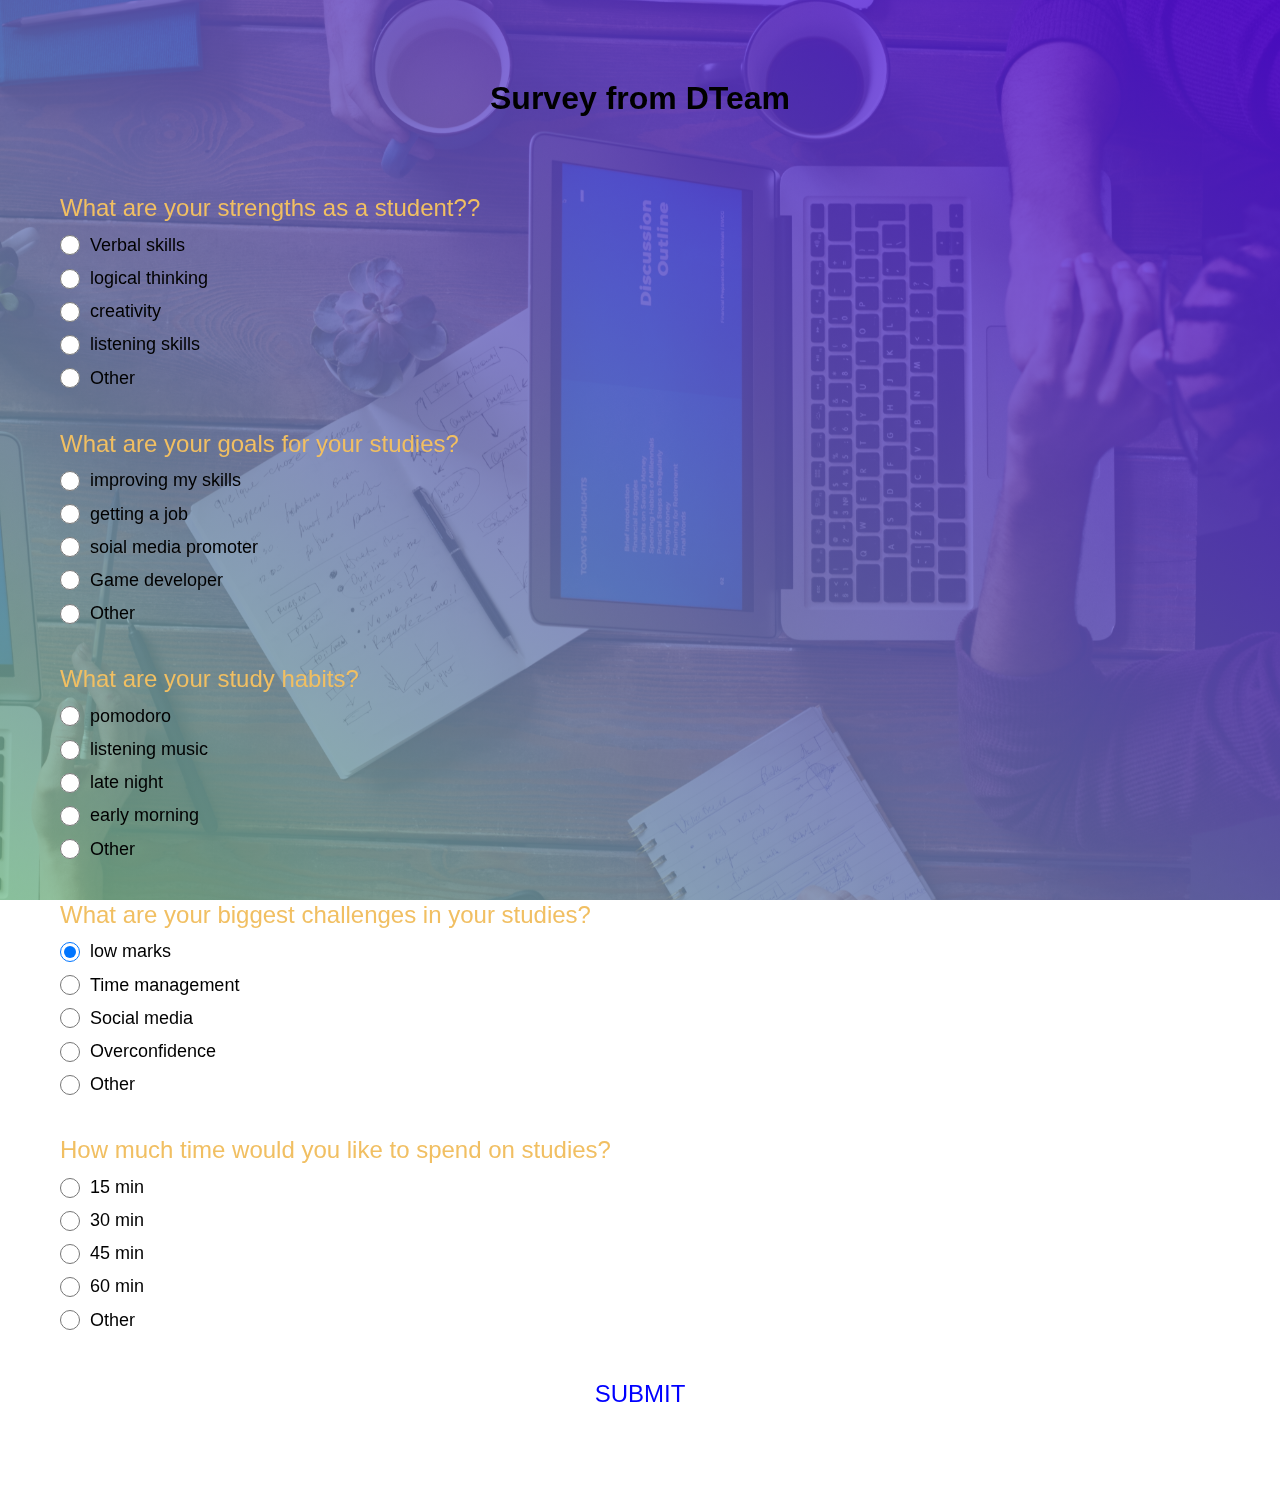
==== index.html @ e543fb81 "added survey pages" ====
<!DOCTYPE html>
<html lang="en">

<head>
    <meta charset="UTF-8">
    <meta name="viewport" content="width=device-width, initial-scale=1.0">

    <link rel="stylesheet" href="form.css">
    <title>Survey Form</title>
</head>

<body>
    <div class="container ">
        <header class="header">
            <h1 id="title">
                Survey from DTeam
            </h1>
        </header>
        <form action="" id="survey-form">




            <!-- radio button section -->
            <div class="form-group">
                <p id="quest">What are your strengths as a student??</p>
                <label for="">
                    <input type="radio" name="source" value="freinds"
                    class="inputRadio"
                    checked> Verbal skills
                </label>
                <label for="">
                    <input type="radio" name="source" value="tv-ads"
                    class="inputRadio"
                    >logical thinking 
                </label>
                <label for="">
                    <input type="radio" name="source" value="social-media"
                    class="inputRadio"
                    > creativity 
                </label>
                <label for="">
                    <input type="radio" name="source" value="newspaper"
                    class="inputRadio"
                    > listening skills
                </label>
                <label for="">
                    <input type="radio" name="source" value="other"
                    class="inputRadio"
                    > Other
                </label>
            </div>
            <!-- end of radio button -->
            <!-- radio button section -->
            <div class="form-group">
                <p id="quest">What are your goals for your studies?</p>
                <label for="">
                    <input type="radio" name="source" value="freinds"
                    class="inputRadio"
                    checked> improving my skills
                </label>
                <label for="">
                    <input type="radio" name="source" value="tv-ads"
                    class="inputRadio"
                    > getting a job
                </label>
                <label for="">
                    <input type="radio" name="source" value="social-media"
                    class="inputRadio"
                    > soial media promoter 
                </label>
                <label for="">
                    <input type="radio" name="source" value="newspaper"
                    class="inputRadio"
                    > Game developer
                </label>
                <label for="">
                    <input type="radio" name="source" value="other"
                    class="inputRadio"
                    > Other
                </label>
            </div>
            <!-- end of radio button -->
            <!-- radio button section -->
            <div class="form-group">
                <p id="quest">What are your study habits?</p>
                <label for="">
                    <input type="radio" name="source" value="freinds"
                    class="inputRadio"
                    checked> pomodoro
                </label>
                <label for="">
                    <input type="radio" name="source" value="tv-ads"
                    class="inputRadio"
                    >listening music 
                </label>
                <label for="">
                    <input type="radio" name="source" value="social-media"
                    class="inputRadio"
                    >  late night
                </label>
                <label for="">
                    <input type="radio" name="source" value="newspaper"
                    class="inputRadio"
                    > early morning
                </label>
                <label for="">
                    <input type="radio" name="source" value="other"
                    class="inputRadio"
                    > Other
                </label>
            </div>
            <!-- end of radio button -->
            <!-- radio button section -->
            <div class="form-group">
                <p id="quest">What are your biggest challenges in your studies?</p>
                <label for="">
                    <input type="radio" name="source" value="freinds"
                    class="inputRadio"
                    checked> low marks
                </label>
                <label for="">
                    <input type="radio" name="source" value="tv-ads"
                    class="inputRadio"
                    >Time management
                </label>
                <label for="">
                    <input type="radio" name="source" value="social-media"
                    class="inputRadio"
                    >  Social media
                </label>
                <label for="">
                    <input type="radio" name="source" value="newspaper"
                    class="inputRadio"
                    > Overconfidence
                </label>
                <label for="">
                    <input type="radio" name="source" value="other"
                    class="inputRadio"
                    > Other
                </label>
            </div>
            <!-- end of radio button -->
            <!-- radio button section -->
            <div class="form-group">
                <p id="quest">How much time would you like to spend on studies?</p>
                <label for="">
                    <input type="radio" name="source" value="tv-ads"
                    class="inputRadio"
                    >15 min
                </label>
                <label for="">
                    <input type="radio" name="source" value="social-media"
                    class="inputRadio"
                    > 30 min
                </label>
                <label for="">
                    <input type="radio" name="source" value="newspaper"
                    class="inputRadio"
                    > 45 min
                </label>
                <label for="">
                    <input type="radio" name="source" value="other"
                    class="inputRadio"
                    > 60 min
                </label>
                <label for="">
                    <input type="radio" name="source" value="other"
                    class="inputRadio"
                    > Other
                </label>
            </div>
            <!-- end of radio button -->




            <div class="form-group">
                <button type="submit" id="submit" class="btn">Submit</button>
            </div>
        </form>
    </div>
</body>

</html>
---- form.css ----
form.css @import url('https://fonts.googleapis.com/css2?family=Poppins&display=swap');
    :root {
        --color-white: #f3f3f3;
        --color-darkblue: #796ec8;
        --color-darkblue-alpha: rgba(13, 138, 187, 0.8);
        --color-green: #21eb6e;
    }
    
    *,
    *::before,
    *::after {
        box-sizing: border-box;
    }
    
    body {
        font-family: 'Poppins', sans-serif;
        font-size: 1rem;
        font-weight: 400;
        line-height: 1.4;
        color: var(--color-white);
        margin: 0;
    }
    
    body::before {
        content: '';
        position: fixed;
        top: 0;
        left: 0;
        height: 100%;
        width: 100%;
        z-index: -1;
        background: var(--color-darkblue);
        background-image: linear-gradient(215deg, rgba(87, 11, 237, 0.8), rgba(124, 192, 147, 0.8)), url(/developers.jpg);
        background-size: cover;
        background-repeat: no-repeat;
        background-position: center;
    }
    
    #title {
        color: var(--color-green);
        font-weight: 600;
    }
    
    h1 {
        font-weight: 400;
        line-height: 1.2;
    }
    
    p {
        font-size: 1.125rem;
    }
    
    h1,
    p {
        margin-top: 0;
        margin-bottom: 0.5rem;
    }
    
    label {
        display: flex;
        align-items: center;
        font-size: 1.125rem;
        margin-bottom: 0.5rem;
    }
    
    input,
    button,
    select,
    textarea {
        margin: 0;
        font-family: inherit;
        font-size: inherit;
        line-height: inherit;
    }
    
    .container {
        width: 100%;
        margin: 3.125rem auto 0 auto;
        padding: 1.8rem 1rem;
    }
    
    .header {
        padding: 0 0.625rem;
        margin-bottom: 1.875rem;
        text-align: center;
    }
    
    #description {
        font-style: italic;
        font-weight: 200;
        text-shadow: 1px 1px 1px rgba(0, 0, 0, 0.4);
    }
    
    .clue {
        margin-left: 0.25rem;
        font-size: 0.9rem;
        color: #e4e4e4;
    }
    
    #quest {
        color: rgb(241, 191, 98);
        font-size: 1.5rem;
    }
    
    form {
        background: var(--color-darkblue-alpha);
        border-radius: 0.25rem;
    }
    
    @media (min-width: 480px) {
        form {
            padding: 2.5rem;
        }
    }
    
    .form-group {
        margin: 0 auto 1.25rem auto;
        padding: 0.25rem;
    }
    
    .formControl {
        display: block;
        width: 100%;
        height: 2.375rem;
        padding: 0.375rem 0.75rem;
        color: #495057;
        background-color: #fff;
        background-clip: padding-box;
        border: 1px solid #ced4da;
        border-radius: 0.25rem;
        transition: border-color 0.15s ease-in-out, box-shadow 0.15s ease-in-out;
    }
    
    .formControl:focus {
        border-color: blue;
        outline: 0;
        box-shadow: 0 0 0 0.2rem rgba(0, 123, 255, 0.25)
    }
    
    .inputRadio,
    .checkbox {
        display: inline-block;
        margin-right: 0.625rem;
        min-height: 1.25rem;
        min-width: 1.25rem;
    }
    
    .textarea {
        width: 100%;
        padding: 0.75rem;
        font-size: 1.15rem;
        outline: none;
        border-color: blue;
        border-radius: 5px;
    }
    
    .btn {
        display: block;
        width: 100%;
        padding: 0.5rem 0.75rem;
        background: var(--color-green);
        color: inherit;
        border-radius: 15px;
        cursor: pointer;
        outline: none;
        text-transform: uppercase;
        font-size: 1.5rem;
        color: blue;
        border: none;
    }
    
    .btn:hover {
        background: blue;
        color: white;
    }
    
    .btn:active {
        @media (min-width: 576px) {
            .container {
                max-width: 540px;
            }
        }
        @media (min-width:800px) {
            .container {
                max-width: 760px;
            }
        }
    }
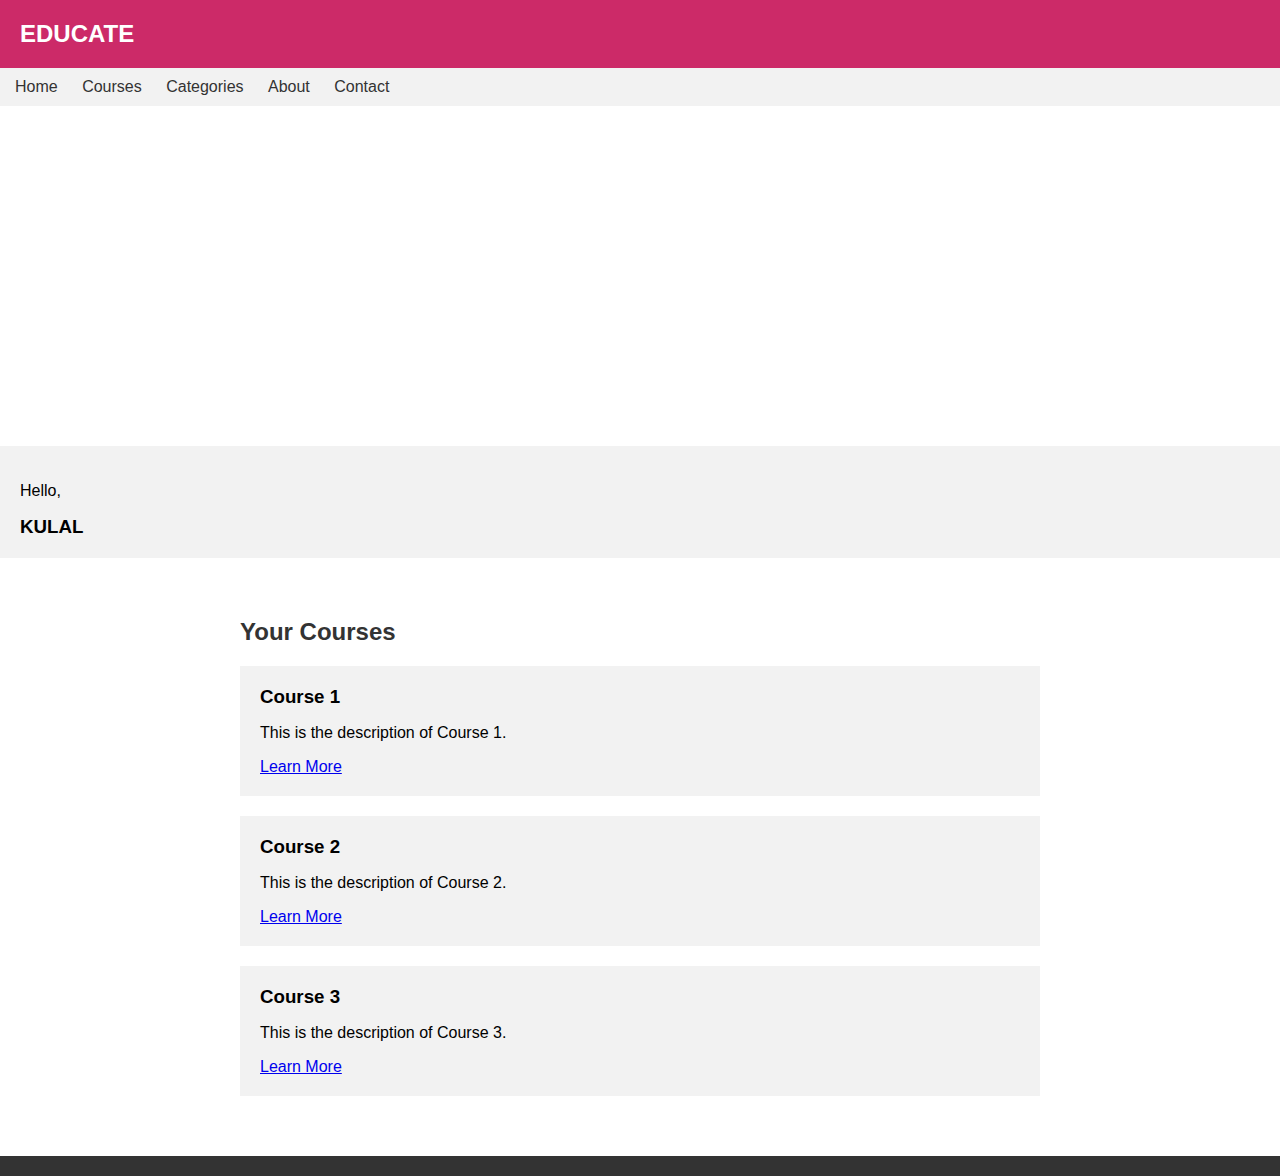
==== commit e1bbff67: "ftftf" ====
--- a/index.html
+++ b/index.html
@@ -1,185 +1,140 @@
 <!DOCTYPE html>
-<html lang="en">
+<html>
 
 <head>
-    <meta charset="UTF-8">
-    <meta name="viewport" content="width=device-width, initial-scale=1.0">
-
-    <link rel="stylesheet" href="form.css">
-    <title>Survey Form</title>
+    <title>Coursera</title>
+    <style>
+        body {
+            font-family: Arial, sans-serif;
+            margin: 0;
+            padding: 0;
+        }
+        
+        header {
+            background-color: #cc2a68;
+            padding: 20px;
+            color: #fff;
+        }
+        
+        h1 {
+            margin: 0;
+            font-size: 24px;
+        }
+        
+        nav {
+            background-color: #f2f2f2;
+            padding: 10px;
+        }
+        
+        nav ul {
+            list-style-type: none;
+            margin: 0;
+            padding: 0;
+        }
+        
+        nav ul li {
+            display: inline;
+            margin-right: 10px;
+        }
+        
+        nav ul li a {
+            color: #333;
+            text-decoration: none;
+            padding: 5px;
+        }
+        
+        main {
+            max-width: 800px;
+            margin: 20px auto;
+            padding: 20px;
+        }
+        
+        h2 {
+            color: #333333;
+        }
+        
+        .course-card {
+            background-color: #f2f2f2;
+            padding: 20px;
+            margin-bottom: 20px;
+        }
+        
+        .course-card h3 {
+            margin: 0;
+        }
+        
+        footer {
+            background-color: #333333;
+            color: #ffffff;
+            padding: 10px;
+            text-align: center;
+        }
+    </style>
 </head>
 
 <body>
-    <div class="container ">
-        <header class="header">
-            <h1 id="title">
-                Survey from DTeam
-            </h1>
-        </header>
-        <form action="" id="survey-form">
+    <header>
+        <h1>EDUCATE</h1>
+    </header>
+    <nav>
+        <ul>
+            <li><a href="#">Home</a></li>
+            <li><a href="#">Courses</a></li>
+            <li><a href="#">Categories</a></li>
+            <li><a href="#">About</a></li>
+            <li><a href="#">Contact</a></li>
+        </ul>
+    </nav>
+    <img src="1619760916405.jpg" alt="kulal" class="my-image">
+    <div class="course-card">
+        <p>Hello,</p>
+        <h3>KULAL</h3>
+    </div>
+
+    <style>
+        img {
+            margin: 20px;
+            border-radius: 50%;
+            clip-path: circle(40%);
+        }
+        
+        .my-image {
+            display: block;
+            /* Ensures the image is treated as a block-level element */
+            margin: 20px;
+            shape-image-threshold: round;
+            /* Sets left and right margins to auto, centering the image horizontally */
+            text-align: center;
+            width: 200px;
+            /* Adjust the width as desired */
+            height: 300px;
+            /* Maintain aspect ratio */
+        }
+    </style>
+    <main>
+        <h2>Your Courses</h2>
+        <div class="course-card">
+            <h3>Course 1</h3>
+            <p>This is the description of Course 1.</p>
+            <a href="#">Learn More</a>
+        </div>
+        <div class="course-card">
+            <h3>Course 2</h3>
+            <p>This is the description of Course 2.</p>
+            <a href="#">Learn More</a>
+        </div>
+        <div class="course-card">
+            <h3>Course 3</h3>
+            <p>This is the description of Course 3.</p>
+            <a href="#">Learn More</a>
+        </div>
+    </main>
+    <footer>
+    </footer>
+</body>
+
+</html>
+<!-- sfgsdfsfd -->
 
 
-
-
-            <!-- radio button section -->
-            <div class="form-group">
-                <p id="quest">What are your strengths as a student??</p>
-                <label for="">
-                    <input type="radio" name="source" value="freinds"
-                    class="inputRadio"
-                    checked> Verbal skills
-                </label>
-                <label for="">
-                    <input type="radio" name="source" value="tv-ads"
-                    class="inputRadio"
-                    >logical thinking 
-                </label>
-                <label for="">
-                    <input type="radio" name="source" value="social-media"
-                    class="inputRadio"
-                    > creativity 
-                </label>
-                <label for="">
-                    <input type="radio" name="source" value="newspaper"
-                    class="inputRadio"
-                    > listening skills
-                </label>
-                <label for="">
-                    <input type="radio" name="source" value="other"
-                    class="inputRadio"
-                    > Other
-                </label>
-            </div>
-            <!-- end of radio button -->
-            <!-- radio button section -->
-            <div class="form-group">
-                <p id="quest">What are your goals for your studies?</p>
-                <label for="">
-                    <input type="radio" name="source" value="freinds"
-                    class="inputRadio"
-                    checked> improving my skills
-                </label>
-                <label for="">
-                    <input type="radio" name="source" value="tv-ads"
-                    class="inputRadio"
-                    > getting a job
-                </label>
-                <label for="">
-                    <input type="radio" name="source" value="social-media"
-                    class="inputRadio"
-                    > soial media promoter 
-                </label>
-                <label for="">
-                    <input type="radio" name="source" value="newspaper"
-                    class="inputRadio"
-                    > Game developer
-                </label>
-                <label for="">
-                    <input type="radio" name="source" value="other"
-                    class="inputRadio"
-                    > Other
-                </label>
-            </div>
-            <!-- end of radio button -->
-            <!-- radio button section -->
-            <div class="form-group">
-                <p id="quest">What are your study habits?</p>
-                <label for="">
-                    <input type="radio" name="source" value="freinds"
-                    class="inputRadio"
-                    checked> pomodoro
-                </label>
-                <label for="">
-                    <input type="radio" name="source" value="tv-ads"
-                    class="inputRadio"
-                    >listening music 
-                </label>
-                <label for="">
-                    <input type="radio" name="source" value="social-media"
-                    class="inputRadio"
-                    >  late night
-                </label>
-                <label for="">
-                    <input type="radio" name="source" value="newspaper"
-                    class="inputRadio"
-                    > early morning
-                </label>
-                <label for="">
-                    <input type="radio" name="source" value="other"
-                    class="inputRadio"
-                    > Other
-                </label>
-            </div>
-            <!-- end of radio button -->
-            <!-- radio button section -->
-            <div class="form-group">
-                <p id="quest">What are your biggest challenges in your studies?</p>
-                <label for="">
-                    <input type="radio" name="source" value="freinds"
-                    class="inputRadio"
-                    checked> low marks
-                </label>
-                <label for="">
-                    <input type="radio" name="source" value="tv-ads"
-                    class="inputRadio"
-                    >Time management
-                </label>
-                <label for="">
-                    <input type="radio" name="source" value="social-media"
-                    class="inputRadio"
-                    >  Social media
-                </label>
-                <label for="">
-                    <input type="radio" name="source" value="newspaper"
-                    class="inputRadio"
-                    > Overconfidence
-                </label>
-                <label for="">
-                    <input type="radio" name="source" value="other"
-                    class="inputRadio"
-                    > Other
-                </label>
-            </div>
-            <!-- end of radio button -->
-            <!-- radio button section -->
-            <div class="form-group">
-                <p id="quest">How much time would you like to spend on studies?</p>
-                <label for="">
-                    <input type="radio" name="source" value="tv-ads"
-                    class="inputRadio"
-                    >15 min
-                </label>
-                <label for="">
-                    <input type="radio" name="source" value="social-media"
-                    class="inputRadio"
-                    > 30 min
-                </label>
-                <label for="">
-                    <input type="radio" name="source" value="newspaper"
-                    class="inputRadio"
-                    > 45 min
-                </label>
-                <label for="">
-                    <input type="radio" name="source" value="other"
-                    class="inputRadio"
-                    > 60 min
-                </label>
-                <label for="">
-                    <input type="radio" name="source" value="other"
-                    class="inputRadio"
-                    > Other
-                </label>
-            </div>
-            <!-- end of radio button -->
-
-
-
-
-            <div class="form-group">
-                <button type="submit" id="submit" class="btn">Submit</button>
-            </div>
-        </form>
-    </div>
-</body>
-
-</html>+<!-- hghghgh -->